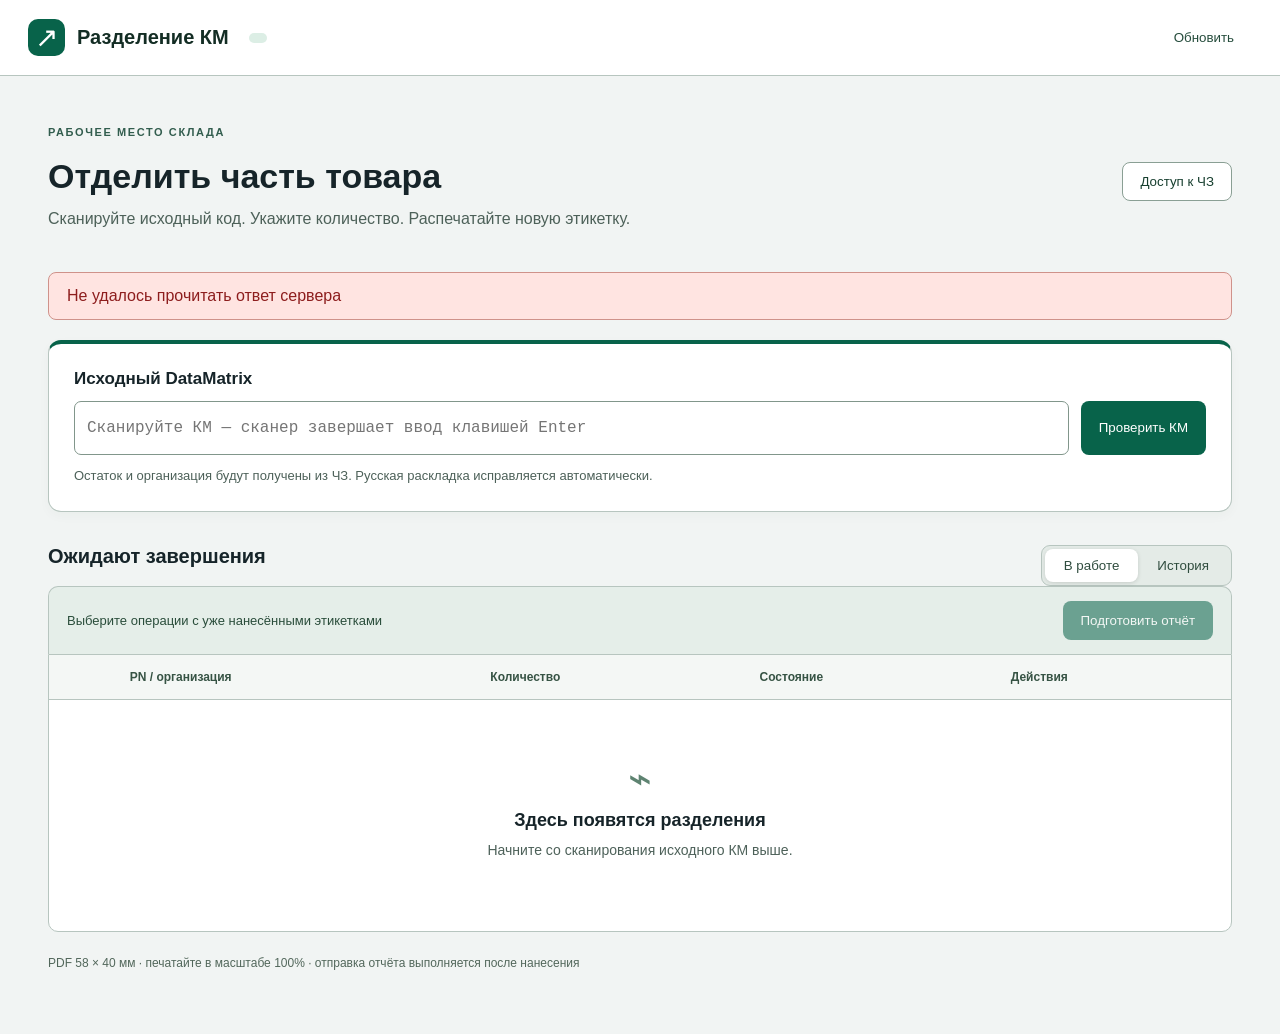
==== static/index.html @ f2ba3a0f "Add standalone KM division MVP with PC signing, labels and report queue" ====
<!doctype html>
<html lang="ru"><head><meta charset="utf-8"><meta name="viewport" content="width=device-width, initial-scale=1"><title>Разделение КМ · склад</title><link rel="stylesheet" href="/static/style.css"><script src="/static/app.js" defer></script></head>
<body><header><a href="/" class="brand"><span class="brandmark">↗</span> Разделение КМ</a><span id="mode" class="badge"></span><button id="refresh" class="quiet">Обновить</button></header>
<main><div class="intro"><div><p class="eyebrow">РАБОЧЕЕ МЕСТО СКЛАДА</p><h1>Отделить часть товара</h1><p>Сканируйте исходный код. Укажите количество. Распечатайте новую этикетку.</p></div><button id="settingsToggle" class="secondary">Доступ к ЧЗ</button></div>
<div id="notice" role="status" aria-live="polite" hidden></div>
<section id="access" hidden class="card"><h2>Доступ к Честному знаку</h2><p>ЭЦП сотрудника должна быть подключена к этому ПК. Авторизация ГИС МТ и СУЗ выполняется отдельно для каждой организации.</p><div id="orgs"></div><p>Для подписи в браузере установите КриптоПро CSP, ЭЦП Browser plug-in и расширение браузера. Доступен также <a href="/api/sign-helper.ps1" download>скрипт подписи для Windows</a>.</p></section>
<section class="card scan"><label for="scan">Исходный DataMatrix</label><form id="scanForm"><input id="scan" type="text" autocomplete="off" spellcheck="false" placeholder="Сканируйте КМ — сканер завершает ввод клавишей Enter" aria-describedby="scanHint"><button class="primary" type="submit">Проверить КМ</button></form><p id="scanHint">Остаток и организация будут получены из ЧЗ. Русская раскладка исправляется автоматически.</p><button id="demoScan" class="quiet" hidden>Попробовать на демо-коде</button></section>
<div class="sectionTitle"><div><h2 id="listTitle">Ожидают завершения</h2><p id="counts"></p></div><div class="tabs"><button id="activeTab" class="selected">В работе</button><button id="historyTab">История</button></div></div>
<div class="toolbar"><span>Выберите операции с уже нанесёнными этикетками</span><button id="prepareReport" class="primary" disabled>Подготовить отчёт</button></div>
<div class="tablewrap"><table><thead><tr><th><span class="sr-only">Выбрать</span></th><th>PN / организация</th><th>Количество</th><th>Состояние</th><th>Действия</th></tr></thead><tbody id="operations"></tbody></table><div id="empty" class="empty"><span>⌁</span><h3>Здесь появятся разделения</h3><p>Начните со сканирования исходного КМ выше.</p></div></div>
<section id="jobsSection" class="card" hidden><h2>Подписи и отчёты</h2><div id="jobs"></div></section>
<footer>PDF 58 × 40 мм · печатайте в масштабе 100% · отправка отчёта выполняется после нанесения</footer>
</main>
<dialog id="splitDialog"><form id="splitForm"><div class="dialogTop"><span class="eyebrow">НОВОЕ РАЗДЕЛЕНИЕ</span><button type="button" id="closeSplit" class="quiet" aria-label="Закрыть">✕</button></div><h2 id="splitPN"></h2><p id="splitOrg"></p><div class="balance"><div><span>В ЧЗ</span><strong id="originalQuantity"></strong></div><div><span>Зарезервировано</span><strong id="reservedQuantity"></strong></div><div><span>Доступно</span><strong id="availableQuantity"></strong></div></div><label for="quantity">Сколько отделить, шт.</label><input id="quantity" type="number" min="1" step="1" required><p id="remain"></p><button id="createSplit" class="primary" type="submit">Создать разделение</button><p class="hint">Будет заказан один новый КМ. Подпись заказа — следующим шагом.</p></form></dialog>
<dialog id="signDialog"><div class="dialogTop"><span class="eyebrow">ПОДПИСЬ НА ЭТОМ ПК</span><button id="closeSign" class="quiet" aria-label="Закрыть">✕</button></div><h2 id="signTitle"></h2><p id="signOrg"></p><pre id="signSummary"></pre><div id="demoSignNotice" class="warning" hidden>Демонстрация: подпись и обращения в ЧЗ имитируются. Этикетки не для оборота.</div><div id="liveSign"><label for="certificate">Сертификат сотрудника</label><div class="row"><select id="certificate"><option value="">Загрузите сертификаты</option></select><button id="loadCertificates" class="secondary">Загрузить</button></div><p id="cryptoStatus" class="hint"></p><details><summary>Подпись через файл (если плагин недоступен)</summary><p>Скачайте задание и <a href="/api/sign-helper.ps1" download>sign-job.ps1</a> в одну папку. Запустите скрипт, выберите задание и сертификат. Откройте полученный .sig ниже.</p><a id="signingFile" class="button secondary">Скачать задание</a><label for="signatureFile">Файл подписи .sig</label><input id="signatureFile" type="file" accept=".sig,.txt,.p7s"><label for="signature">Или подпись Base64</label><textarea id="signature" rows="3" spellcheck="false"></textarea></details></div><div id="signError" class="error" hidden></div><div class="row"><button id="signAndSubmit" class="primary">Подписать и отправить</button><button id="cancelJob" class="secondary">Отменить задание</button></div><p class="hint">Закрытие окна сохраняет задание. После отправки запрос не повторяется автоматически.</p></dialog>
</body></html>
---- static/style.css ----
:root{font-family:Inter,Arial,sans-serif;color:#162429;background:#f1f4f3;font-synthesis:none;--green:#08634a;--line:#b7c5bf;--muted:#4d6159}*{box-sizing:border-box}body{margin:0}header{height:76px;background:#fff;border-bottom:1px solid var(--line);display:flex;align-items:center;gap:20px;padding:0 max(28px,calc((100vw - 1240px)/2));white-space:nowrap}.brand{font-size:20px;font-weight:750;text-decoration:none;color:#132d24;display:flex;align-items:center;gap:12px}.brandmark{display:grid;place-items:center;background:var(--green);color:#fff;border-radius:10px;width:37px;height:37px;font-size:28px}header #refresh{margin-left:auto}main{max-width:1240px;margin:auto;padding:40px 28px}.intro{display:flex;justify-content:space-between;align-items:center;margin-bottom:25px}.eyebrow{color:#325d4e;font-size:11px;letter-spacing:1.6px;font-weight:bold}h1{font-size:34px;line-height:1.2;margin:10px 0}h2{font-size:20px;margin:0 0 12px}h3{font-size:18px}p{color:var(--muted);line-height:1.55;margin:8px 0 15px}button,.button{border:1px solid transparent;border-radius:8px;cursor:pointer;padding:11px 17px;font:600 14px/1.3 inherit;white-space:nowrap;text-decoration:none;display:inline-block;text-align:center}button:disabled{opacity:.55;cursor:not-allowed}.primary{background:var(--green);color:#fff}.primary:hover{background:#034d38}.secondary{background:#fff;color:#173f2f;border-color:#8a9f94}.quiet{background:transparent;color:#254c3c;border-color:transparent}.quiet:hover{background:#e7eeea}.card{background:#fff;border:1px solid var(--line);border-radius:13px;padding:25px;margin-bottom:28px}.scan{border-top:4px solid var(--green);box-shadow:0 4px 12px #223f2e08}.scan label{display:block;font-size:17px;font-weight:700;margin-bottom:12px}form#scanForm{display:flex;gap:12px}input,select,textarea{border:1px solid #81968b;border-radius:7px;padding:12px;font:16px Arial,sans-serif;background:#fff;color:#172c23;max-width:100%}input:focus,select:focus,textarea:focus{outline:3px solid #a3d8bf;outline-offset:1px}#scan{flex:1;min-width:0;font-family:monospace;height:54px}.scan p{font-size:13px;margin:11px 0 0}.sectionTitle{display:flex;align-items:center;justify-content:space-between;margin-top:33px}.sectionTitle h2{margin:0}.sectionTitle p{font-size:13px;margin:7px 0 18px}.tabs{background:#e4ebe7;border:1px solid var(--line);padding:3px;border-radius:9px}.tabs button{background:transparent;color:#304d3f;padding:8px 18px}.tabs .selected{background:#fff;box-shadow:0 1px 4px #0002}.toolbar{padding:14px 18px;background:#e5eee9;border:1px solid var(--line);border-bottom:0;border-radius:10px 10px 0 0;display:flex;justify-content:space-between;align-items:center;gap:15px;font-size:13px;color:#2a4d3b}.tablewrap{border:1px solid var(--line);background:#fff;border-radius:0 0 10px 10px;overflow:auto}table{width:100%;border-collapse:collapse;font-size:14px;text-align:left}th{background:#f4f7f5;color:#365344;font-size:12px;font-weight:650;padding:15px 12px;border-bottom:1px solid var(--line)}td{padding:18px 12px;border-bottom:1px solid #dae2dd;vertical-align:top}td:first-child{width:40px}td strong{display:block;margin-bottom:6px}td small{display:block;color:var(--muted);font-size:12px;max-width:300px;overflow-wrap:anywhere}td .row{gap:7px}td button,td .button{padding:8px 11px;font-size:13px}input[type=checkbox]{width:19px;height:19px;accent-color:var(--green)}.badge{font-size:12px;font-weight:600;padding:5px 9px;border-radius:5px;background:#dceee5;color:#184a35;display:inline-block}.badge.warning,.warning{color:#674100;background:#fff0c2}.badge.error,.error{color:#8d1d1d;background:#ffe4e1}.badge.neutral{color:#3f4a5c;background:#e9edf4}.empty{text-align:center;padding:55px 20px}.empty>span{font-size:40px;color:#5e8371}.empty p{font-size:14px}.empty h3{margin:9px}.job{border-top:1px solid var(--line);padding:16px 0;display:flex;gap:14px;align-items:center;justify-content:space-between}.job p{margin:4px 0;font-size:13px}.job strong{font-size:14px}.row{display:flex;gap:12px;align-items:center;flex-wrap:wrap}a{color:#08634a}footer{font-size:12px;color:#52675b;padding:24px 0}#jobsSection{margin-top:25px}dialog{width:560px;max-width:calc(100vw - 30px);border:1px solid #80988a;border-radius:14px;padding:27px;box-shadow:0 24px 80px #0003}dialog::backdrop{background:#142d2380}dialog label{display:block;font-size:14px;font-weight:650;margin:18px 0 9px}.dialogTop{display:flex;align-items:center;justify-content:space-between;margin-bottom:13px}dialog h2{font-size:25px}dialog #quantity{width:100%;font-size:25px;font-weight:600}.balance{display:flex;justify-content:space-between;background:#edf3ef;padding:18px;border-radius:8px;margin:20px 0}.balance span{font-size:12px;color:#4b6255;display:block}.balance strong{font-size:25px;display:block;margin-top:9px}#createSplit{width:100%;margin-top:15px}.hint{font-size:12px;line-height:1.6;color:#4d6159}#remain{font-size:14px;color:#264c39}pre{white-space:pre-wrap;word-break:break-word;font-size:12px;background:#f1f4f3;padding:13px;border-radius:7px;color:#30493c;max-height:180px;overflow:auto}details{margin:18px 0}summary{cursor:pointer;color:#195e42;font-size:14px}details p{font-size:13px}textarea{width:100%}#notice,.error,.warning{padding:14px 18px;border-radius:8px;margin-bottom:20px}#notice{background:#dfede5;border:1px solid #8fad99;color:#214e37}#notice.error{background:#ffe4e1;color:#8d1d1d;border-color:#cf928a}#orgs>div{padding:13px 0;border-top:1px solid var(--line)}.sr-only{position:absolute;width:1px;height:1px;overflow:hidden;clip:rect(0,0,0,0)}[hidden]{display:none!important}:focus-visible{outline:3px solid #3b9a7a;outline-offset:3px}@media(max-width:700px){header{padding:0 16px;gap:9px;height:65px}.brand{font-size:16px}.brandmark{display:none}main{padding:25px 16px}h1{font-size:27px}.intro{display:block}.intro>button{margin-top:8px}.card{padding:18px}form#scanForm{flex-wrap:wrap}#scan{flex-basis:100%}form#scanForm>button{width:100%}.sectionTitle{align-items:flex-start;gap:10px}.tabs button{padding:8px 12px}.toolbar{align-items:stretch;flex-direction:column}table{min-width:660px}.job{align-items:flex-start;flex-direction:column}dialog{padding:20px}.balance{gap:15px;padding:14px}.balance strong{font-size:22px}}
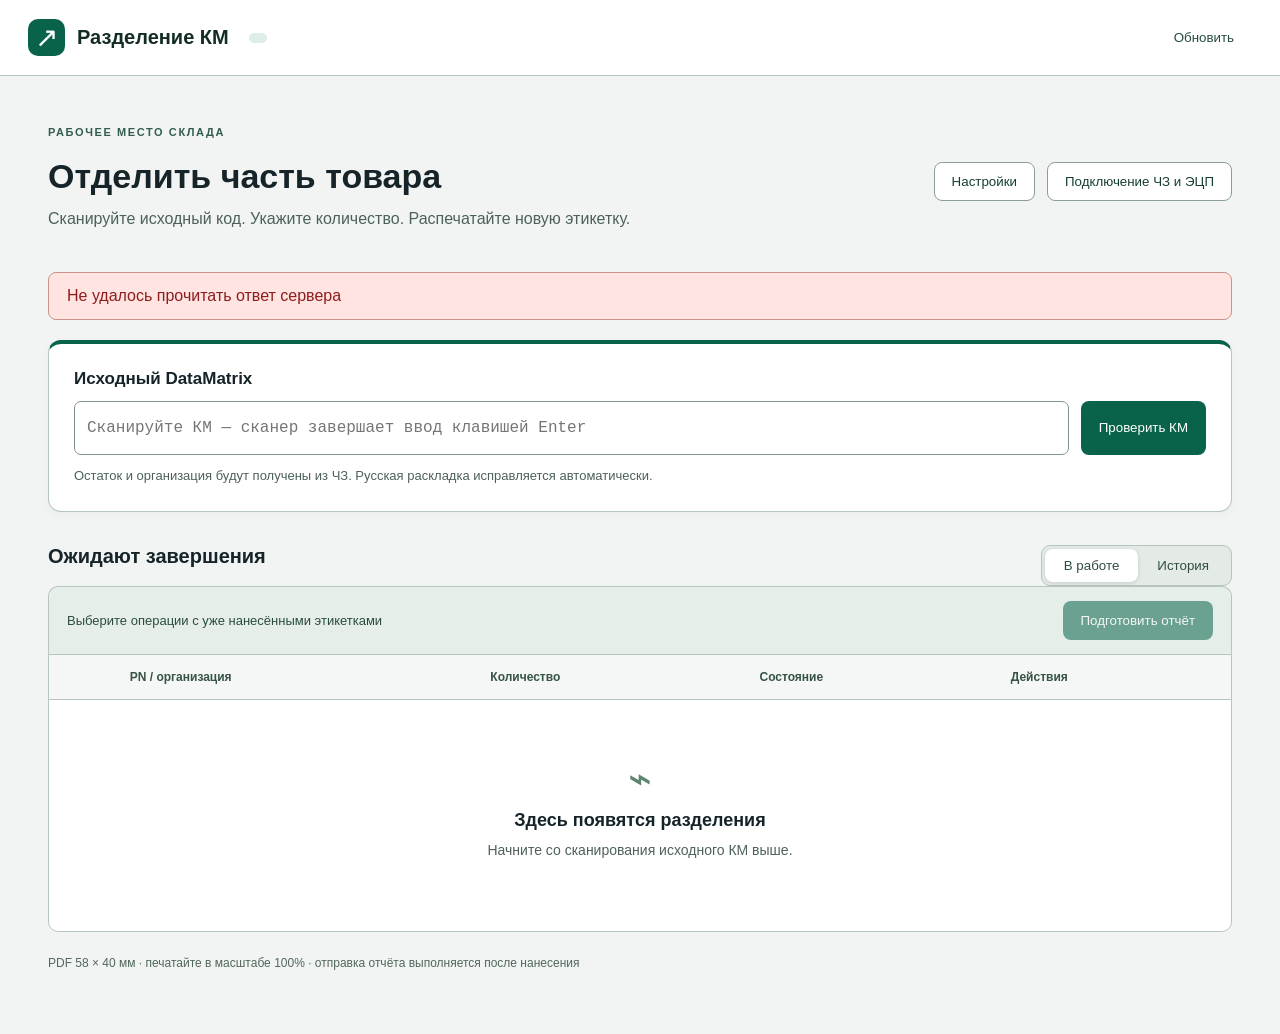
==== commit 3607ab00: "Fix LAN HTTP division and EDS initialization; remove app login and add live setup" ====
--- a/static/index.html
+++ b/static/index.html
@@ -1,8 +1,9 @@
 <!doctype html>
-<html lang="ru"><head><meta charset="utf-8"><meta name="viewport" content="width=device-width, initial-scale=1"><title>Разделение КМ · склад</title><link rel="stylesheet" href="/static/style.css"><script src="/static/app.js" defer></script></head>
+<html lang="ru"><head><meta charset="utf-8"><meta name="viewport" content="width=device-width, initial-scale=1"><title>Разделение КМ · склад</title><link rel="stylesheet" href="/static/style.css"><link rel="stylesheet" href="/static/settings.css"><script src="/static/app.js" defer></script></head>
 <body><header><a href="/" class="brand"><span class="brandmark">↗</span> Разделение КМ</a><span id="mode" class="badge"></span><button id="refresh" class="quiet">Обновить</button></header>
-<main><div class="intro"><div><p class="eyebrow">РАБОЧЕЕ МЕСТО СКЛАДА</p><h1>Отделить часть товара</h1><p>Сканируйте исходный код. Укажите количество. Распечатайте новую этикетку.</p></div><button id="settingsToggle" class="secondary">Доступ к ЧЗ</button></div>
+<main><div class="intro"><div><p class="eyebrow">РАБОЧЕЕ МЕСТО СКЛАДА</p><h1>Отделить часть товара</h1><p>Сканируйте исходный код. Укажите количество. Распечатайте новую этикетку.</p></div><div class="row"><button id="configurationToggle" class="secondary">Настройки</button><button id="settingsToggle" class="secondary">Подключение ЧЗ и ЭЦП</button></div></div>
 <div id="notice" role="status" aria-live="polite" hidden></div>
+<div id="setupHint" class="warning" hidden><span id="setupHintText"></span> <button id="setupOpen" class="secondary">Настроить рабочий режим</button></div>
 <section id="access" hidden class="card"><h2>Доступ к Честному знаку</h2><p>ЭЦП сотрудника должна быть подключена к этому ПК. Авторизация ГИС МТ и СУЗ выполняется отдельно для каждой организации.</p><div id="orgs"></div><p>Для подписи в браузере установите КриптоПро CSP, ЭЦП Browser plug-in и расширение браузера. Доступен также <a href="/api/sign-helper.ps1" download>скрипт подписи для Windows</a>.</p></section>
 <section class="card scan"><label for="scan">Исходный DataMatrix</label><form id="scanForm"><input id="scan" type="text" autocomplete="off" spellcheck="false" placeholder="Сканируйте КМ — сканер завершает ввод клавишей Enter" aria-describedby="scanHint"><button class="primary" type="submit">Проверить КМ</button></form><p id="scanHint">Остаток и организация будут получены из ЧЗ. Русская раскладка исправляется автоматически.</p><button id="demoScan" class="quiet" hidden>Попробовать на демо-коде</button></section>
 <div class="sectionTitle"><div><h2 id="listTitle">Ожидают завершения</h2><p id="counts"></p></div><div class="tabs"><button id="activeTab" class="selected">В работе</button><button id="historyTab">История</button></div></div>
@@ -11,6 +12,7 @@
 <section id="jobsSection" class="card" hidden><h2>Подписи и отчёты</h2><div id="jobs"></div></section>
 <footer>PDF 58 × 40 мм · печатайте в масштабе 100% · отправка отчёта выполняется после нанесения</footer>
 </main>
-<dialog id="splitDialog"><form id="splitForm"><div class="dialogTop"><span class="eyebrow">НОВОЕ РАЗДЕЛЕНИЕ</span><button type="button" id="closeSplit" class="quiet" aria-label="Закрыть">✕</button></div><h2 id="splitPN"></h2><p id="splitOrg"></p><div class="balance"><div><span>В ЧЗ</span><strong id="originalQuantity"></strong></div><div><span>Зарезервировано</span><strong id="reservedQuantity"></strong></div><div><span>Доступно</span><strong id="availableQuantity"></strong></div></div><label for="quantity">Сколько отделить, шт.</label><input id="quantity" type="number" min="1" step="1" required><p id="remain"></p><button id="createSplit" class="primary" type="submit">Создать разделение</button><p class="hint">Будет заказан один новый КМ. Подпись заказа — следующим шагом.</p></form></dialog>
+<dialog id="splitDialog"><form id="splitForm"><div class="dialogTop"><span class="eyebrow">НОВОЕ РАЗДЕЛЕНИЕ</span><button type="button" id="closeSplit" class="quiet" aria-label="Закрыть">✕</button></div><h2 id="splitPN"></h2><p id="splitOrg"></p><div class="balance"><div><span>В ЧЗ</span><strong id="originalQuantity"></strong></div><div><span>Зарезервировано</span><strong id="reservedQuantity"></strong></div><div><span>Доступно</span><strong id="availableQuantity"></strong></div></div><label for="quantity">Сколько отделить, шт.</label><input id="quantity" type="number" min="1" step="1" required><p id="remain"></p><div id="splitError" class="error" role="alert" hidden></div><button id="createSplit" class="primary" type="submit">Создать разделение</button><p class="hint">Будет заказан один новый КМ. Подпись заказа — следующим шагом.</p></form></dialog>
 <dialog id="signDialog"><div class="dialogTop"><span class="eyebrow">ПОДПИСЬ НА ЭТОМ ПК</span><button id="closeSign" class="quiet" aria-label="Закрыть">✕</button></div><h2 id="signTitle"></h2><p id="signOrg"></p><pre id="signSummary"></pre><div id="demoSignNotice" class="warning" hidden>Демонстрация: подпись и обращения в ЧЗ имитируются. Этикетки не для оборота.</div><div id="liveSign"><label for="certificate">Сертификат сотрудника</label><div class="row"><select id="certificate"><option value="">Загрузите сертификаты</option></select><button id="loadCertificates" class="secondary">Загрузить</button></div><p id="cryptoStatus" class="hint"></p><details><summary>Подпись через файл (если плагин недоступен)</summary><p>Скачайте задание и <a href="/api/sign-helper.ps1" download>sign-job.ps1</a> в одну папку. Запустите скрипт, выберите задание и сертификат. Откройте полученный .sig ниже.</p><a id="signingFile" class="button secondary">Скачать задание</a><label for="signatureFile">Файл подписи .sig</label><input id="signatureFile" type="file" accept=".sig,.txt,.p7s"><label for="signature">Или подпись Base64</label><textarea id="signature" rows="3" spellcheck="false"></textarea></details></div><div id="signError" class="error" hidden></div><div class="row"><button id="signAndSubmit" class="primary">Подписать и отправить</button><button id="cancelJob" class="secondary">Отменить задание</button></div><p class="hint">Закрытие окна сохраняет задание. После отправки запрос не повторяется автоматически.</p></dialog>
+<dialog id="configurationDialog"><form id="configurationForm"><div class="dialogTop"><span class="eyebrow">НАСТРОЙКА РАБОТЫ</span><button type="button" id="closeConfiguration" class="quiet" aria-label="Закрыть">✕</button></div><h2>Организации и режим ЧЗ</h2><label for="workMode">Режим</label><select id="workMode"><option value="live">Рабочий · реальные операции в ЧЗ</option><option value="demo">Демонстрационный · без отправки в ЧЗ</option></select><p class="hint">Демо и рабочие операции хранятся отдельно. Настройки применяются сразу, без перезапуска VPS.</p><div id="organizationEditor"></div><button type="button" id="addOrganization" class="secondary">Добавить организацию</button><p id="bridgeStatus" class="hint"></p><div id="configurationError" class="error" role="alert" hidden></div><button type="submit" id="saveConfiguration" class="primary">Сохранить настройки</button></form></dialog>
 </body></html>
--- a/static/settings.css
+++ b/static/settings.css
@@ -0,0 +1 @@
+#configurationDialog{width:720px;max-height:90vh;overflow:auto}#configurationDialog>form>select{width:100%}#saveConfiguration{display:block;margin-top:24px;width:100%}.organizationEdit{border:1px solid #9eb3a5;border-radius:9px;padding:18px;margin:20px 0}.organizationEdit legend{font-weight:700;color:#1c4d37}.organizationEdit input,.organizationEdit select{width:100%}.organizationEdit label{margin-top:13px}.organizationEdit details{margin-top:20px}#setupHint{display:flex;align-items:center;justify-content:space-between;gap:15px;font-size:14px}#splitError,#configurationError{margin:15px 0}#createSplit:disabled{cursor:wait}body[aria-busy=true]{cursor:progress}@media(max-width:700px){#setupHint{align-items:stretch;flex-direction:column}.organizationEdit{padding:12px}}
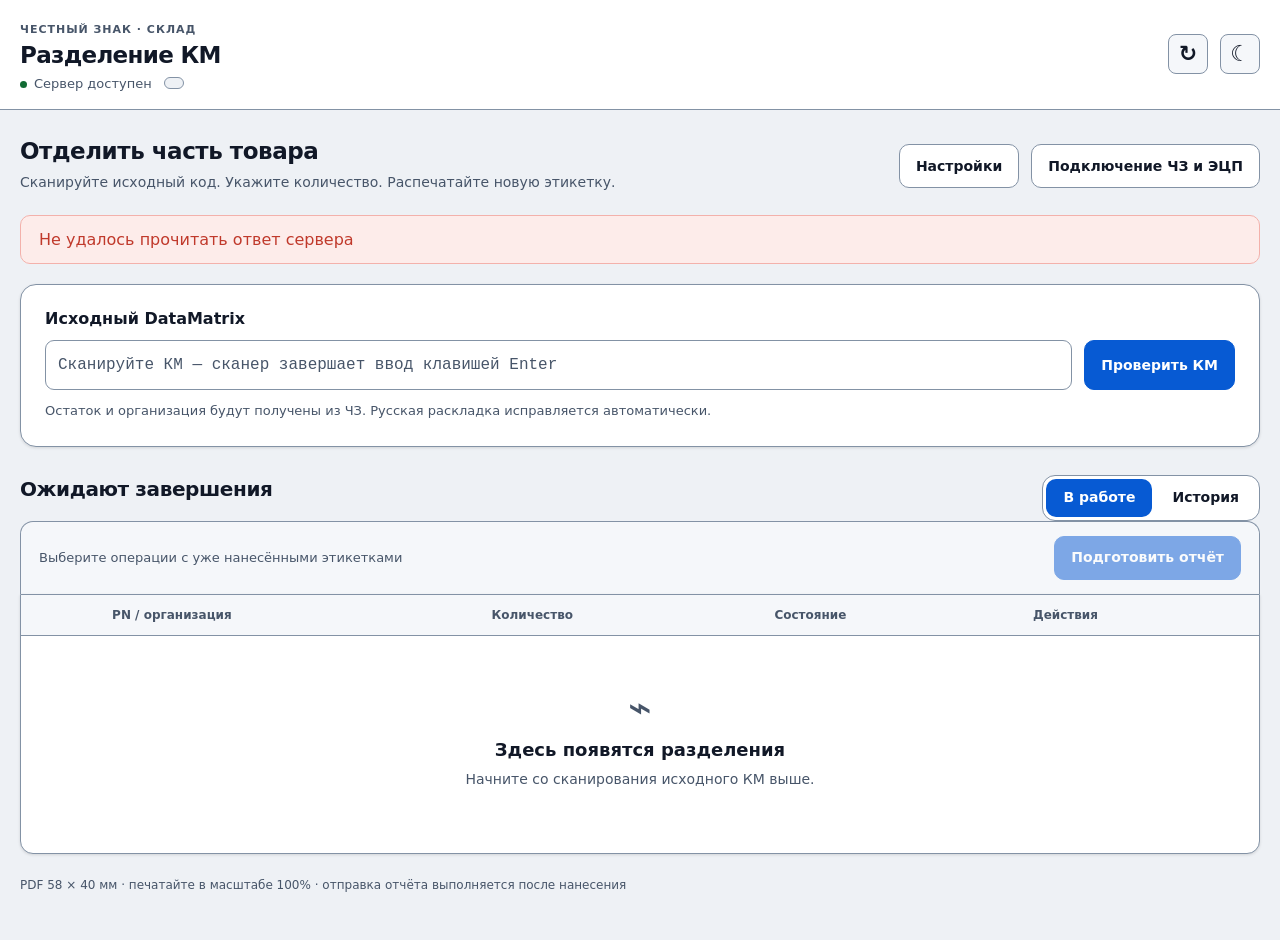
==== commit 3353bb0f: "Match GIS True API interface and expose SUZ authentication errors" ====
--- a/static/index.html
+++ b/static/index.html
@@ -1,7 +1,7 @@
 <!doctype html>
-<html lang="ru"><head><meta charset="utf-8"><meta name="viewport" content="width=device-width, initial-scale=1"><title>Разделение КМ · склад</title><link rel="stylesheet" href="/static/style.css"><link rel="stylesheet" href="/static/settings.css"><script src="/static/app.js" defer></script></head>
-<body><header><a href="/" class="brand"><span class="brandmark">↗</span> Разделение КМ</a><span id="mode" class="badge"></span><button id="refresh" class="quiet">Обновить</button></header>
-<main><div class="intro"><div><p class="eyebrow">РАБОЧЕЕ МЕСТО СКЛАДА</p><h1>Отделить часть товара</h1><p>Сканируйте исходный код. Укажите количество. Распечатайте новую этикетку.</p></div><div class="row"><button id="configurationToggle" class="secondary">Настройки</button><button id="settingsToggle" class="secondary">Подключение ЧЗ и ЭЦП</button></div></div>
+<html lang="ru"><head><meta charset="utf-8"><meta name="viewport" content="width=device-width, initial-scale=1"><title>Разделение КМ · склад</title><link rel="stylesheet" href="/static/style.css"><link rel="stylesheet" href="/static/settings.css"><script src="/static/theme.js"></script><script src="/static/app.js" defer></script></head>
+<body><header><div><span class="eyebrow">Честный ЗНАК · Склад</span><h1>Разделение КМ</h1><div class="header-meta"><span id="connection" data-state="pending" role="status">Подключение…</span><span id="mode" class="badge"></span></div></div><div class="header-actions"><span id="busy-state" hidden>Выполняется…</span><button id="refresh" class="icon-btn" title="Обновить" aria-label="Обновить">↻</button><button id="theme-btn" class="icon-btn" title="Тема" aria-label="Тема">☾</button></div></header>
+<main><div class="intro"><div><h2>Отделить часть товара</h2><p>Сканируйте исходный код. Укажите количество. Распечатайте новую этикетку.</p></div><div class="row"><button id="configurationToggle" class="secondary">Настройки</button><button id="settingsToggle" class="secondary">Подключение ЧЗ и ЭЦП</button></div></div>
 <div id="notice" role="status" aria-live="polite" hidden></div>
 <div id="setupHint" class="warning" hidden><span id="setupHintText"></span> <button id="setupOpen" class="secondary">Настроить рабочий режим</button></div>
 <section id="access" hidden class="card"><h2>Доступ к Честному знаку</h2><p>ЭЦП сотрудника должна быть подключена к этому ПК. Авторизация ГИС МТ и СУЗ выполняется отдельно для каждой организации.</p><div id="orgs"></div><p>Для подписи в браузере установите КриптоПро CSP, ЭЦП Browser plug-in и расширение браузера. Доступен также <a href="/api/sign-helper.ps1" download>скрипт подписи для Windows</a>.</p></section>
--- a/static/style.css
+++ b/static/style.css
@@ -1 +1,68 @@
-:root{font-family:Inter,Arial,sans-serif;color:#162429;background:#f1f4f3;font-synthesis:none;--green:#08634a;--line:#b7c5bf;--muted:#4d6159}*{box-sizing:border-box}body{margin:0}header{height:76px;background:#fff;border-bottom:1px solid var(--line);display:flex;align-items:center;gap:20px;padding:0 max(28px,calc((100vw - 1240px)/2));white-space:nowrap}.brand{font-size:20px;font-weight:750;text-decoration:none;color:#132d24;display:flex;align-items:center;gap:12px}.brandmark{display:grid;place-items:center;background:var(--green);color:#fff;border-radius:10px;width:37px;height:37px;font-size:28px}header #refresh{margin-left:auto}main{max-width:1240px;margin:auto;padding:40px 28px}.intro{display:flex;justify-content:space-between;align-items:center;margin-bottom:25px}.eyebrow{color:#325d4e;font-size:11px;letter-spacing:1.6px;font-weight:bold}h1{font-size:34px;line-height:1.2;margin:10px 0}h2{font-size:20px;margin:0 0 12px}h3{font-size:18px}p{color:var(--muted);line-height:1.55;margin:8px 0 15px}button,.button{border:1px solid transparent;border-radius:8px;cursor:pointer;padding:11px 17px;font:600 14px/1.3 inherit;white-space:nowrap;text-decoration:none;display:inline-block;text-align:center}button:disabled{opacity:.55;cursor:not-allowed}.primary{background:var(--green);color:#fff}.primary:hover{background:#034d38}.secondary{background:#fff;color:#173f2f;border-color:#8a9f94}.quiet{background:transparent;color:#254c3c;border-color:transparent}.quiet:hover{background:#e7eeea}.card{background:#fff;border:1px solid var(--line);border-radius:13px;padding:25px;margin-bottom:28px}.scan{border-top:4px solid var(--green);box-shadow:0 4px 12px #223f2e08}.scan label{display:block;font-size:17px;font-weight:700;margin-bottom:12px}form#scanForm{display:flex;gap:12px}input,select,textarea{border:1px solid #81968b;border-radius:7px;padding:12px;font:16px Arial,sans-serif;background:#fff;color:#172c23;max-width:100%}input:focus,select:focus,textarea:focus{outline:3px solid #a3d8bf;outline-offset:1px}#scan{flex:1;min-width:0;font-family:monospace;height:54px}.scan p{font-size:13px;margin:11px 0 0}.sectionTitle{display:flex;align-items:center;justify-content:space-between;margin-top:33px}.sectionTitle h2{margin:0}.sectionTitle p{font-size:13px;margin:7px 0 18px}.tabs{background:#e4ebe7;border:1px solid var(--line);padding:3px;border-radius:9px}.tabs button{background:transparent;color:#304d3f;padding:8px 18px}.tabs .selected{background:#fff;box-shadow:0 1px 4px #0002}.toolbar{padding:14px 18px;background:#e5eee9;border:1px solid var(--line);border-bottom:0;border-radius:10px 10px 0 0;display:flex;justify-content:space-between;align-items:center;gap:15px;font-size:13px;color:#2a4d3b}.tablewrap{border:1px solid var(--line);background:#fff;border-radius:0 0 10px 10px;overflow:auto}table{width:100%;border-collapse:collapse;font-size:14px;text-align:left}th{background:#f4f7f5;color:#365344;font-size:12px;font-weight:650;padding:15px 12px;border-bottom:1px solid var(--line)}td{padding:18px 12px;border-bottom:1px solid #dae2dd;vertical-align:top}td:first-child{width:40px}td strong{display:block;margin-bottom:6px}td small{display:block;color:var(--muted);font-size:12px;max-width:300px;overflow-wrap:anywhere}td .row{gap:7px}td button,td .button{padding:8px 11px;font-size:13px}input[type=checkbox]{width:19px;height:19px;accent-color:var(--green)}.badge{font-size:12px;font-weight:600;padding:5px 9px;border-radius:5px;background:#dceee5;color:#184a35;display:inline-block}.badge.warning,.warning{color:#674100;background:#fff0c2}.badge.error,.error{color:#8d1d1d;background:#ffe4e1}.badge.neutral{color:#3f4a5c;background:#e9edf4}.empty{text-align:center;padding:55px 20px}.empty>span{font-size:40px;color:#5e8371}.empty p{font-size:14px}.empty h3{margin:9px}.job{border-top:1px solid var(--line);padding:16px 0;display:flex;gap:14px;align-items:center;justify-content:space-between}.job p{margin:4px 0;font-size:13px}.job strong{font-size:14px}.row{display:flex;gap:12px;align-items:center;flex-wrap:wrap}a{color:#08634a}footer{font-size:12px;color:#52675b;padding:24px 0}#jobsSection{margin-top:25px}dialog{width:560px;max-width:calc(100vw - 30px);border:1px solid #80988a;border-radius:14px;padding:27px;box-shadow:0 24px 80px #0003}dialog::backdrop{background:#142d2380}dialog label{display:block;font-size:14px;font-weight:650;margin:18px 0 9px}.dialogTop{display:flex;align-items:center;justify-content:space-between;margin-bottom:13px}dialog h2{font-size:25px}dialog #quantity{width:100%;font-size:25px;font-weight:600}.balance{display:flex;justify-content:space-between;background:#edf3ef;padding:18px;border-radius:8px;margin:20px 0}.balance span{font-size:12px;color:#4b6255;display:block}.balance strong{font-size:25px;display:block;margin-top:9px}#createSplit{width:100%;margin-top:15px}.hint{font-size:12px;line-height:1.6;color:#4d6159}#remain{font-size:14px;color:#264c39}pre{white-space:pre-wrap;word-break:break-word;font-size:12px;background:#f1f4f3;padding:13px;border-radius:7px;color:#30493c;max-height:180px;overflow:auto}details{margin:18px 0}summary{cursor:pointer;color:#195e42;font-size:14px}details p{font-size:13px}textarea{width:100%}#notice,.error,.warning{padding:14px 18px;border-radius:8px;margin-bottom:20px}#notice{background:#dfede5;border:1px solid #8fad99;color:#214e37}#notice.error{background:#ffe4e1;color:#8d1d1d;border-color:#cf928a}#orgs>div{padding:13px 0;border-top:1px solid var(--line)}.sr-only{position:absolute;width:1px;height:1px;overflow:hidden;clip:rect(0,0,0,0)}[hidden]{display:none!important}:focus-visible{outline:3px solid #3b9a7a;outline-offset:3px}@media(max-width:700px){header{padding:0 16px;gap:9px;height:65px}.brand{font-size:16px}.brandmark{display:none}main{padding:25px 16px}h1{font-size:27px}.intro{display:block}.intro>button{margin-top:8px}.card{padding:18px}form#scanForm{flex-wrap:wrap}#scan{flex-basis:100%}form#scanForm>button{width:100%}.sectionTitle{align-items:flex-start;gap:10px}.tabs button{padding:8px 12px}.toolbar{align-items:stretch;flex-direction:column}table{min-width:660px}.job{align-items:flex-start;flex-direction:column}dialog{padding:20px}.balance{gap:15px;padding:14px}.balance strong{font-size:22px}}
+:root {
+  color-scheme: light;
+  --bg:#eef1f5; --surface:#ffffff; --surface-2:#f5f7fa;
+  --text:#111827; --muted:#475569; --border:#8392a5;
+  --primary:#075ad3; --primary-ink:#ffffff;
+  --ok:#116b33; --ok-bg:#e7f6ec; --ok-border:#a8d8b8;
+  --err:#c0392b; --err-bg:#fdecea; --err-border:#f3b1ab;
+  --warn:#8a4b00; --warn-bg:#fff4e5; --warn-border:#f0c98a;
+  --neutral-bg:#eef1f5; --shadow:0 1px 3px rgba(0,0,0,.12);
+  font-family:system-ui,-apple-system,"Segoe UI",Roboto,sans-serif;
+  color:var(--text); background:var(--bg); font-synthesis:none;
+}
+:root[data-theme="dark"] {
+  color-scheme:dark;
+  --bg:#080f18; --surface:#15202d; --surface-2:#243449;
+  --text:#f8fafc; --muted:#c4cfdb; --border:#61738a;
+  --primary:#80b7ff; --primary-ink:#0a0f14;
+  --ok:#4ade80; --ok-bg:#12301c; --ok-border:#2c6b40;
+  --err:#ff9898; --err-bg:#3a1516; --err-border:#7a3131;
+  --warn:#fbbf24; --warn-bg:#392b0e; --warn-border:#7a5c1e;
+  --neutral-bg:#1a212b;
+}
+*{box-sizing:border-box} body{margin:0}
+header{display:flex;align-items:center;justify-content:space-between;gap:20px;padding:18px max(20px,calc((100vw - 1240px)/2));background:var(--surface);border-bottom:1px solid var(--border)}
+h1{font-size:23px;letter-spacing:-.03em;margin:4px 0 6px;line-height:1.25}
+h2{font-size:20px;letter-spacing:-.02em;margin:0 0 12px} h3{font-size:18px}
+.eyebrow{text-transform:uppercase;letter-spacing:.09em;font-size:11px;font-weight:650;color:var(--muted)}
+.header-meta,.header-actions{display:flex;align-items:center;gap:12px;flex-wrap:wrap}
+#connection{font-size:13px;color:var(--muted)}
+#connection::before{content:"";display:inline-block;width:7px;height:7px;border-radius:50%;margin-right:7px;background:var(--border)}
+#connection[data-state="online"]::before{background:var(--ok)}
+#connection[data-state="offline"]::before{background:var(--err)}
+#busy-state{font-size:12px;color:var(--muted)}
+main{max-width:1280px;margin:auto;padding:24px 20px}
+.intro{display:flex;justify-content:space-between;align-items:center;gap:20px;margin:4px 0 22px}.intro h2{font-size:23px;margin-bottom:8px}
+p{color:var(--muted);line-height:1.55;margin:8px 0 15px}.intro p{font-size:14px;margin:0}
+button,.button{display:inline-flex;align-items:center;justify-content:center;gap:6px;min-height:44px;padding:10px 16px;border:1px solid var(--border);border-radius:10px;font:600 14px/1.3 system-ui,-apple-system,"Segoe UI",Roboto,sans-serif;cursor:pointer;text-decoration:none;text-align:center;background:var(--surface);color:var(--text)}
+button:hover,.button:hover{filter:brightness(.94)}button:disabled{opacity:.5;cursor:not-allowed}
+.primary{background:var(--primary);color:var(--primary-ink);border-color:var(--primary)}
+.secondary{background:var(--surface);color:var(--text)}
+.quiet{background:transparent;border-color:transparent;color:var(--muted)}.quiet:hover{background:var(--surface-2)}
+.icon-btn{width:40px;height:40px;min-height:40px;padding:0;font-size:22px;border-radius:8px;background:var(--surface-2)}
+.card{background:var(--surface);border:1px solid var(--border);border-radius:16px;padding:24px;margin-bottom:18px;box-shadow:var(--shadow)}
+.scan label{display:block;font-size:16px;font-weight:650;margin-bottom:12px}
+#scanForm{display:flex;gap:12px}input,select,textarea{max-width:100%;min-height:44px;padding:10px 12px;border:1px solid var(--border);border-radius:9px;font:16px system-ui,-apple-system,"Segoe UI",Roboto,sans-serif;background:var(--surface);color:var(--text)}
+input::placeholder,textarea::placeholder{color:var(--muted);opacity:1}
+#scan{flex:1;min-width:0;font-family:monospace;height:50px}.scan p{font-size:13px;margin:11px 0 0}
+.sectionTitle{display:flex;align-items:center;justify-content:space-between;gap:16px;margin-top:28px}.sectionTitle h2{margin:0}.sectionTitle p{font-size:13px;margin:7px 0 18px}
+.tabs{display:flex;gap:3px;border:1px solid var(--border);padding:3px;border-radius:13px;background:var(--surface)}.tabs button{background:transparent;border-color:transparent;padding:8px 16px;min-height:38px}.tabs .selected{background:var(--primary);color:var(--primary-ink)}
+.toolbar{padding:14px 18px;background:var(--surface-2);border:1px solid var(--border);border-bottom:0;border-radius:13px 13px 0 0;display:flex;justify-content:space-between;align-items:center;gap:15px;font-size:13px;color:var(--muted)}
+.tablewrap{border:1px solid var(--border);background:var(--surface);border-radius:0 0 13px 13px;overflow:auto;box-shadow:var(--shadow)}
+table{width:100%;border-collapse:collapse;font-size:13px;text-align:left}th{background:var(--surface-2);color:var(--muted);font-size:12px;font-weight:650;padding:13px 15px;border-bottom:1px solid var(--border)}
+td{padding:15px;border-bottom:1px solid var(--border);vertical-align:top}tbody tr:last-child td{border-bottom:0}td:first-child{width:40px}td strong{display:block;margin-bottom:6px}td small{display:block;color:var(--muted);font-size:12px;max-width:300px;overflow-wrap:anywhere}td .row{gap:7px}td button,td .button{padding:8px 11px;font-size:13px;min-height:38px}
+input[type=checkbox]{width:19px;height:19px;min-height:0;accent-color:var(--primary)}
+.badge{display:inline-block;font-size:12px;font-weight:600;padding:5px 9px;border:1px solid var(--ok-border);border-radius:6px;background:var(--ok-bg);color:var(--ok)}
+#mode:not(.warning){color:var(--primary);background:var(--neutral-bg);border-color:var(--border)}
+.badge.warning,.warning{color:var(--warn);background:var(--warn-bg);border-color:var(--warn-border)}.badge.error,.error{color:var(--err);background:var(--err-bg);border-color:var(--err-border)}.badge.neutral{color:var(--muted);background:var(--neutral-bg);border-color:var(--border)}
+.empty{text-align:center;padding:48px 20px}.empty>span{font-size:40px;color:var(--muted)}.empty p{font-size:14px}.empty h3{margin:9px}
+.job{border-top:1px solid var(--border);padding:16px 0;display:flex;gap:14px;align-items:center;justify-content:space-between}.job p{margin:4px 0;font-size:13px}.job strong{font-size:14px}
+.row{display:flex;gap:12px;align-items:center;flex-wrap:wrap}a{color:var(--primary)}footer{font-size:12px;color:var(--muted);padding:24px 0}#jobsSection{margin-top:24px}
+dialog{width:560px;max-width:calc(100vw - 32px);max-height:90dvh;overflow:auto;background:var(--surface);color:var(--text);border:1px solid var(--border);border-radius:16px;padding:26px;box-shadow:0 24px 80px #0005}dialog::backdrop{background:rgba(3,10,20,.6)}
+dialog label{display:block;font-size:14px;font-weight:650;margin:18px 0 9px}.dialogTop{display:flex;align-items:center;justify-content:space-between;margin-bottom:13px}dialog h2{font-size:24px}dialog #quantity{width:100%;font-size:25px;font-weight:600}
+.balance{display:flex;justify-content:space-between;gap:14px;background:var(--surface-2);padding:18px;border:1px solid var(--border);border-radius:10px;margin:20px 0}.balance span{font-size:12px;color:var(--muted);display:block}.balance strong{font-size:25px;display:block;margin-top:9px}
+#createSplit{width:100%;margin-top:15px}.hint{font-size:12px;line-height:1.6;color:var(--muted)}#remain{font-size:14px;color:var(--text)}
+pre{white-space:pre-wrap;word-break:break-word;font-size:12px;background:var(--surface-2);padding:13px;border-radius:9px;color:var(--muted);max-height:180px;overflow:auto}details{margin:18px 0}summary{cursor:pointer;color:var(--primary);font-size:14px}details p{font-size:13px}textarea{width:100%}#certificate{flex:1;min-width:0}
+#notice,.error,.warning{padding:14px 18px;border:1px solid var(--border);border-radius:10px;margin-bottom:20px;overflow-wrap:anywhere}#notice{background:var(--ok-bg);border-color:var(--ok-border);color:var(--ok)}#notice.error{background:var(--err-bg);color:var(--err);border-color:var(--err-border)}.badge.error,.badge.warning{padding:5px 9px;margin:0}
+#orgs>div{padding:13px 0;border-top:1px solid var(--border)}.sr-only{position:absolute;width:1px;height:1px;overflow:hidden;clip:rect(0,0,0,0)}[hidden]{display:none!important}:focus-visible{outline:3px solid var(--primary);outline-offset:3px}
+@media(max-width:700px){header{padding:16px;gap:12px;align-items:flex-start}.header-actions{flex-wrap:nowrap;gap:8px}.header-meta{gap:8px}#busy-state{display:none}h1{font-size:21px}main{padding:20px 16px}.intro{align-items:flex-start;flex-direction:column;gap:14px}.intro h2{font-size:21px}.card{padding:18px}#scanForm{flex-wrap:wrap}#scan{flex-basis:100%}#scanForm>button{width:100%}.sectionTitle{align-items:flex-start;flex-direction:column;margin-bottom:16px}.sectionTitle p{margin-bottom:0}.toolbar{align-items:stretch;flex-direction:column}table{min-width:660px}.job{align-items:flex-start;flex-direction:column}dialog{padding:20px}.balance{padding:14px;gap:10px}.balance strong{font-size:23px}}
--- a/static/settings.css
+++ b/static/settings.css
@@ -1 +1 @@
-#configurationDialog{width:720px;max-height:90vh;overflow:auto}#configurationDialog>form>select{width:100%}#saveConfiguration{display:block;margin-top:24px;width:100%}.organizationEdit{border:1px solid #9eb3a5;border-radius:9px;padding:18px;margin:20px 0}.organizationEdit legend{font-weight:700;color:#1c4d37}.organizationEdit input,.organizationEdit select{width:100%}.organizationEdit label{margin-top:13px}.organizationEdit details{margin-top:20px}#setupHint{display:flex;align-items:center;justify-content:space-between;gap:15px;font-size:14px}#splitError,#configurationError{margin:15px 0}#createSplit:disabled{cursor:wait}body[aria-busy=true]{cursor:progress}@media(max-width:700px){#setupHint{align-items:stretch;flex-direction:column}.organizationEdit{padding:12px}}
+#configurationDialog{width:720px;max-height:90dvh;overflow:auto}#configurationDialog>form>select{width:100%}#saveConfiguration{display:block;margin-top:24px;width:100%}.organizationEdit{border:1px solid var(--border);border-radius:9px;padding:18px;margin:20px 0}.organizationEdit legend{font-weight:700;color:var(--text)}.organizationEdit input,.organizationEdit select{width:100%}.organizationEdit label{margin-top:13px}.organizationEdit details{margin-top:20px}#setupHint{display:flex;align-items:center;justify-content:space-between;gap:15px;font-size:14px}#splitError,#configurationError{margin:15px 0}#createSplit:disabled{cursor:wait}body[aria-busy=true]{cursor:progress}@media(max-width:700px){#setupHint{align-items:stretch;flex-direction:column}.organizationEdit{padding:12px}}
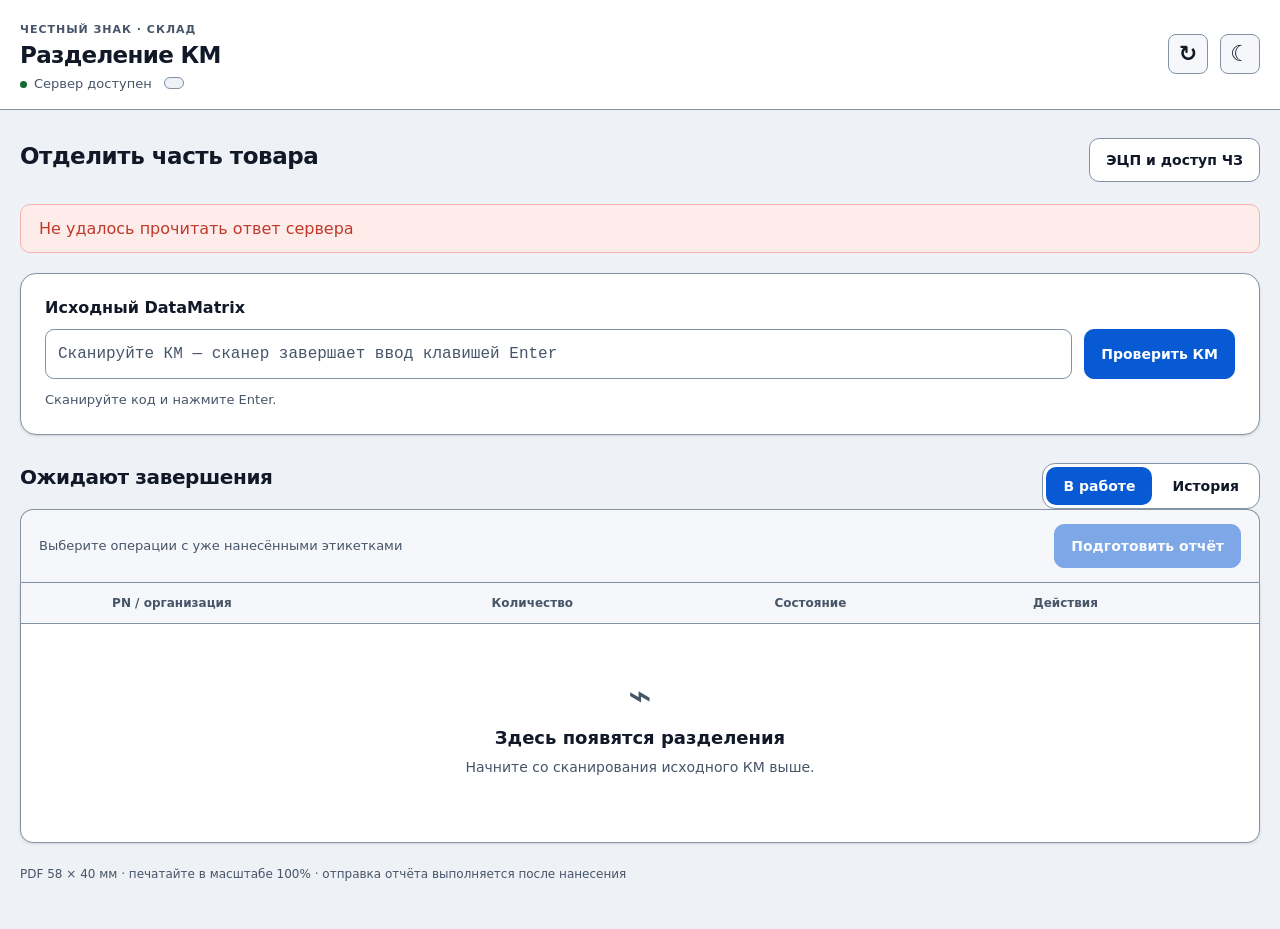
==== commit d09aef56: "Move configuration to direct admin URL and simplify warehouse screen" ====
--- a/static/index.html
+++ b/static/index.html
@@ -1,11 +1,11 @@
 <!doctype html>
-<html lang="ru"><head><meta charset="utf-8"><meta name="viewport" content="width=device-width, initial-scale=1"><title>Разделение КМ · склад</title><link rel="stylesheet" href="/static/style.css"><link rel="stylesheet" href="/static/settings.css"><script src="/static/theme.js"></script><script src="/static/app.js" defer></script></head>
+<html lang="ru"><head><meta charset="utf-8"><meta name="viewport" content="width=device-width, initial-scale=1"><title>Разделение КМ · склад</title><link rel="stylesheet" href="/static/style.css"><script src="/static/theme.js"></script><script src="/static/app.js" defer></script></head>
 <body><header><div><span class="eyebrow">Честный ЗНАК · Склад</span><h1>Разделение КМ</h1><div class="header-meta"><span id="connection" data-state="pending" role="status">Подключение…</span><span id="mode" class="badge"></span></div></div><div class="header-actions"><span id="busy-state" hidden>Выполняется…</span><button id="refresh" class="icon-btn" title="Обновить" aria-label="Обновить">↻</button><button id="theme-btn" class="icon-btn" title="Тема" aria-label="Тема">☾</button></div></header>
-<main><div class="intro"><div><h2>Отделить часть товара</h2><p>Сканируйте исходный код. Укажите количество. Распечатайте новую этикетку.</p></div><div class="row"><button id="configurationToggle" class="secondary">Настройки</button><button id="settingsToggle" class="secondary">Подключение ЧЗ и ЭЦП</button></div></div>
+<main><div class="intro"><div><h2>Отделить часть товара</h2></div><div class="row"><button id="settingsToggle" class="secondary">ЭЦП и доступ ЧЗ</button></div></div>
 <div id="notice" role="status" aria-live="polite" hidden></div>
-<div id="setupHint" class="warning" hidden><span id="setupHintText"></span> <button id="setupOpen" class="secondary">Настроить рабочий режим</button></div>
-<section id="access" hidden class="card"><h2>Доступ к Честному знаку</h2><p>ЭЦП сотрудника должна быть подключена к этому ПК. Авторизация ГИС МТ и СУЗ выполняется отдельно для каждой организации.</p><div id="orgs"></div><p>Для подписи в браузере установите КриптоПро CSP, ЭЦП Browser plug-in и расширение браузера. Доступен также <a href="/api/sign-helper.ps1" download>скрипт подписи для Windows</a>.</p></section>
-<section class="card scan"><label for="scan">Исходный DataMatrix</label><form id="scanForm"><input id="scan" type="text" autocomplete="off" spellcheck="false" placeholder="Сканируйте КМ — сканер завершает ввод клавишей Enter" aria-describedby="scanHint"><button class="primary" type="submit">Проверить КМ</button></form><p id="scanHint">Остаток и организация будут получены из ЧЗ. Русская раскладка исправляется автоматически.</p><button id="demoScan" class="quiet" hidden>Попробовать на демо-коде</button></section>
+<div id="setupHint" class="warning" hidden>Рабочее место не настроено. Обратитесь к администратору.</div>
+<section id="access" hidden class="card"><h2>Доступ к Честному знаку</h2><div id="orgs"></div><details><summary>Помощь с подписью</summary><p>Для подписи в браузере установите КриптоПро CSP, ЭЦП Browser plug-in и расширение браузера. Доступен также <a href="/api/sign-helper.ps1" download>скрипт подписи для Windows</a>.</p></details></section>
+<section class="card scan"><label for="scan">Исходный DataMatrix</label><form id="scanForm"><input id="scan" type="text" autocomplete="off" spellcheck="false" placeholder="Сканируйте КМ — сканер завершает ввод клавишей Enter" aria-describedby="scanHint"><button class="primary" type="submit">Проверить КМ</button></form><p id="scanHint">Сканируйте код и нажмите Enter.</p><button id="demoScan" class="quiet" hidden>Попробовать на демо-коде</button></section>
 <div class="sectionTitle"><div><h2 id="listTitle">Ожидают завершения</h2><p id="counts"></p></div><div class="tabs"><button id="activeTab" class="selected">В работе</button><button id="historyTab">История</button></div></div>
 <div class="toolbar"><span>Выберите операции с уже нанесёнными этикетками</span><button id="prepareReport" class="primary" disabled>Подготовить отчёт</button></div>
 <div class="tablewrap"><table><thead><tr><th><span class="sr-only">Выбрать</span></th><th>PN / организация</th><th>Количество</th><th>Состояние</th><th>Действия</th></tr></thead><tbody id="operations"></tbody></table><div id="empty" class="empty"><span>⌁</span><h3>Здесь появятся разделения</h3><p>Начните со сканирования исходного КМ выше.</p></div></div>
@@ -14,5 +14,5 @@
 </main>
 <dialog id="splitDialog"><form id="splitForm"><div class="dialogTop"><span class="eyebrow">НОВОЕ РАЗДЕЛЕНИЕ</span><button type="button" id="closeSplit" class="quiet" aria-label="Закрыть">✕</button></div><h2 id="splitPN"></h2><p id="splitOrg"></p><div class="balance"><div><span>В ЧЗ</span><strong id="originalQuantity"></strong></div><div><span>Зарезервировано</span><strong id="reservedQuantity"></strong></div><div><span>Доступно</span><strong id="availableQuantity"></strong></div></div><label for="quantity">Сколько отделить, шт.</label><input id="quantity" type="number" min="1" step="1" required><p id="remain"></p><div id="splitError" class="error" role="alert" hidden></div><button id="createSplit" class="primary" type="submit">Создать разделение</button><p class="hint">Будет заказан один новый КМ. Подпись заказа — следующим шагом.</p></form></dialog>
 <dialog id="signDialog"><div class="dialogTop"><span class="eyebrow">ПОДПИСЬ НА ЭТОМ ПК</span><button id="closeSign" class="quiet" aria-label="Закрыть">✕</button></div><h2 id="signTitle"></h2><p id="signOrg"></p><pre id="signSummary"></pre><div id="demoSignNotice" class="warning" hidden>Демонстрация: подпись и обращения в ЧЗ имитируются. Этикетки не для оборота.</div><div id="liveSign"><label for="certificate">Сертификат сотрудника</label><div class="row"><select id="certificate"><option value="">Загрузите сертификаты</option></select><button id="loadCertificates" class="secondary">Загрузить</button></div><p id="cryptoStatus" class="hint"></p><details><summary>Подпись через файл (если плагин недоступен)</summary><p>Скачайте задание и <a href="/api/sign-helper.ps1" download>sign-job.ps1</a> в одну папку. Запустите скрипт, выберите задание и сертификат. Откройте полученный .sig ниже.</p><a id="signingFile" class="button secondary">Скачать задание</a><label for="signatureFile">Файл подписи .sig</label><input id="signatureFile" type="file" accept=".sig,.txt,.p7s"><label for="signature">Или подпись Base64</label><textarea id="signature" rows="3" spellcheck="false"></textarea></details></div><div id="signError" class="error" hidden></div><div class="row"><button id="signAndSubmit" class="primary">Подписать и отправить</button><button id="cancelJob" class="secondary">Отменить задание</button></div><p class="hint">Закрытие окна сохраняет задание. После отправки запрос не повторяется автоматически.</p></dialog>
-<dialog id="configurationDialog"><form id="configurationForm"><div class="dialogTop"><span class="eyebrow">НАСТРОЙКА РАБОТЫ</span><button type="button" id="closeConfiguration" class="quiet" aria-label="Закрыть">✕</button></div><h2>Организации и режим ЧЗ</h2><label for="workMode">Режим</label><select id="workMode"><option value="live">Рабочий · реальные операции в ЧЗ</option><option value="demo">Демонстрационный · без отправки в ЧЗ</option></select><p class="hint">Демо и рабочие операции хранятся отдельно. Настройки применяются сразу, без перезапуска VPS.</p><div id="organizationEditor"></div><button type="button" id="addOrganization" class="secondary">Добавить организацию</button><p id="bridgeStatus" class="hint"></p><div id="configurationError" class="error" role="alert" hidden></div><button type="submit" id="saveConfiguration" class="primary">Сохранить настройки</button></form></dialog>
+
 </body></html>
